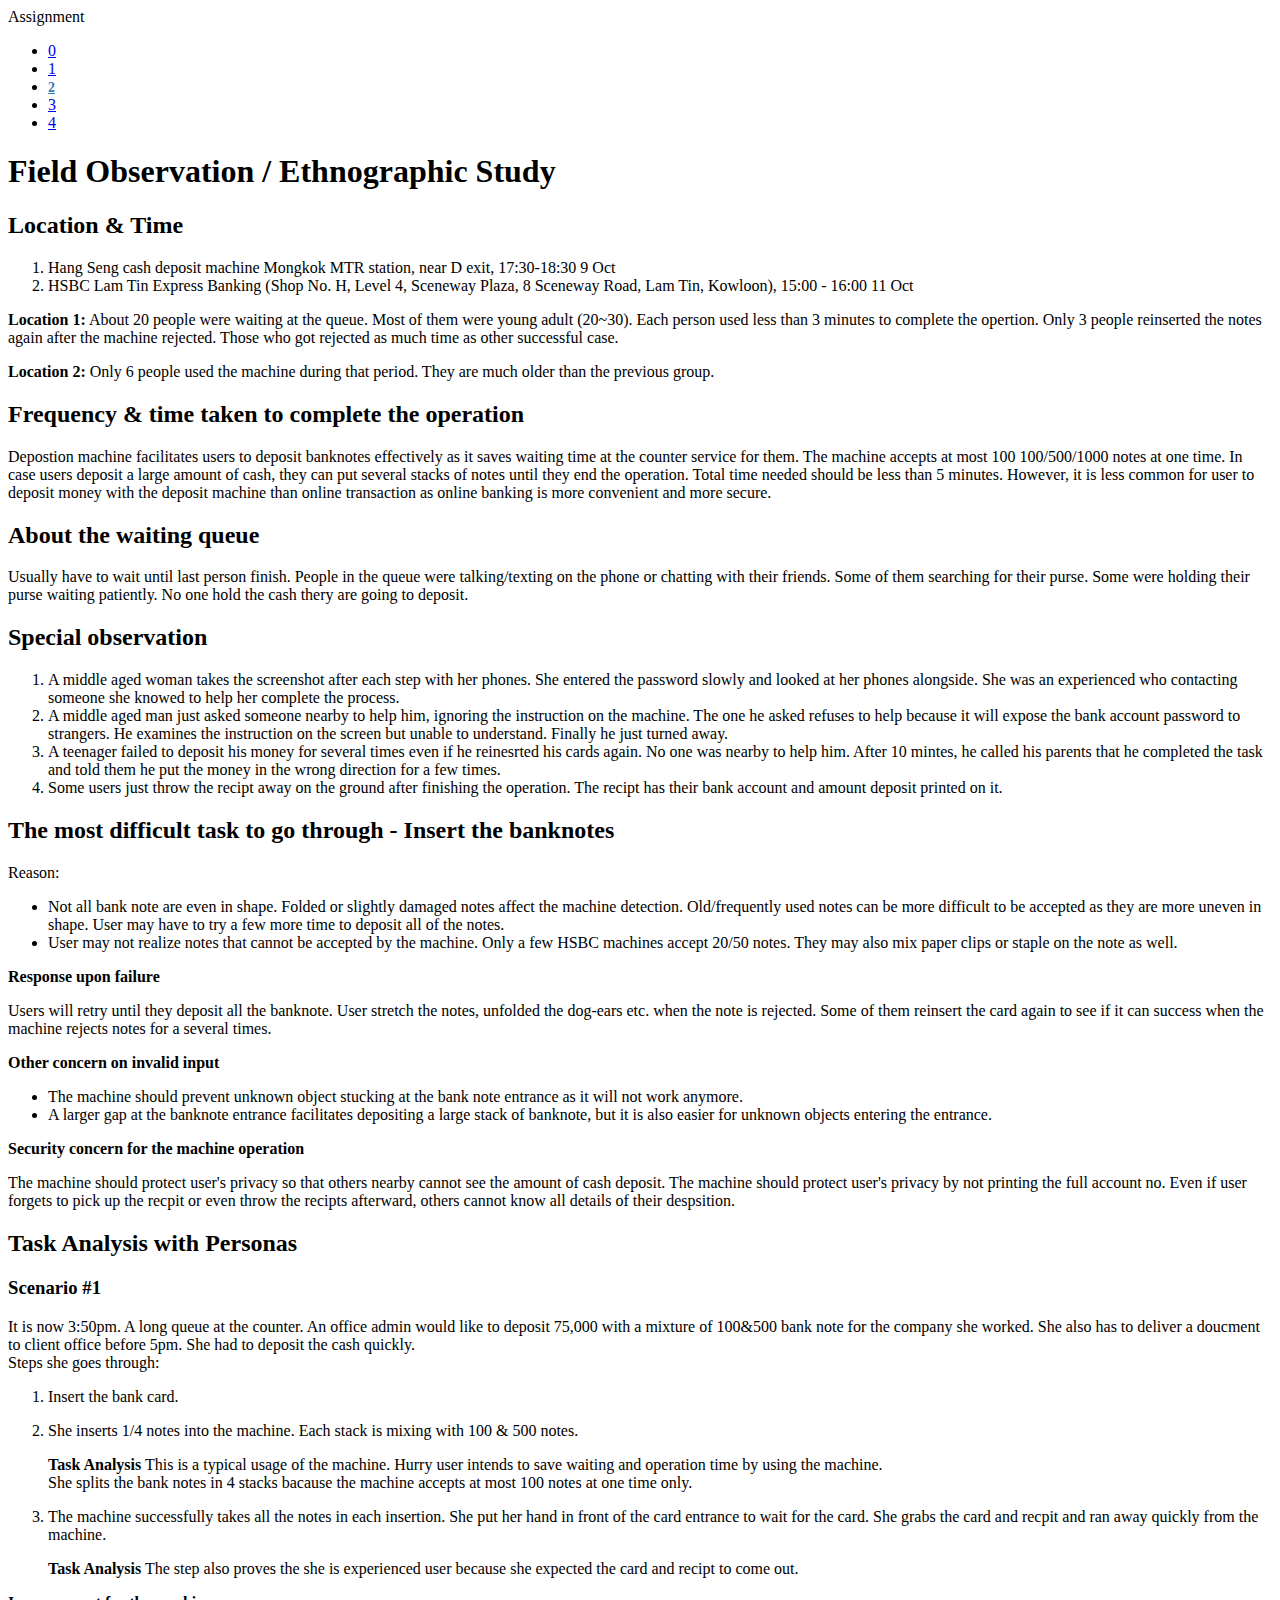
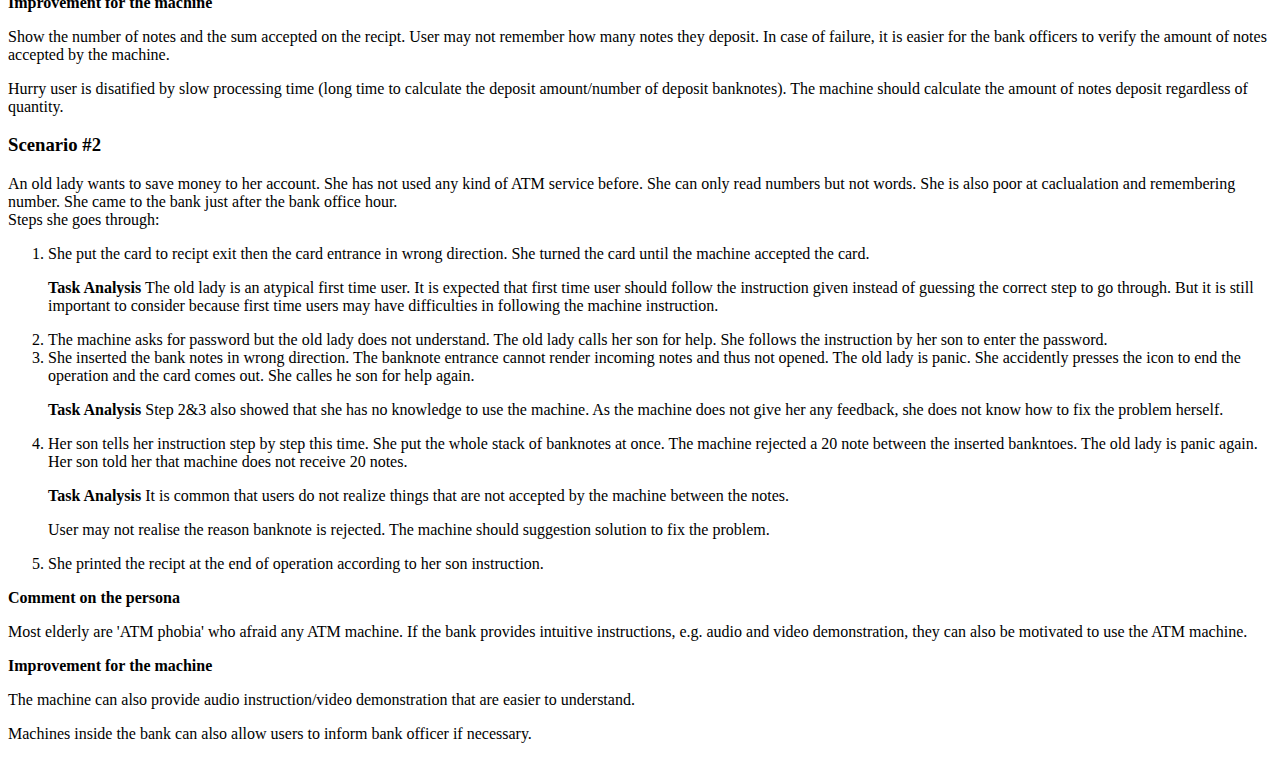
==== hw2/index.html @ 71825250 "hw2" ====
<!DOCTYPE html>
<html lang="en">
	<head>
		<meta charset='utf-8'>
		<meta http-equiv="X-UA-Compatible" content="chrome=1">
		<link href='https://fonts.googleapis.com/css?family=Chivo:900' rel='stylesheet' type='text/css'>
		<link rel="stylesheet" type="text/css" href="../css/stylesheet.css" media="screen">
		<link rel="stylesheet" type="text/css" href="../css/accordion.css">
		<link rel="stylesheet" type="text/css" href="../css/bootstrap.min.css">
		<link rel="stylesheet" type="text/css" href="../css/bootstrap-theme.min.css">
		<link rel="stylesheet" type="text/css" href="../css/bootstrap-responsive.min.css">
		<link rel="stylesheet" type="text/css" href="../css/custom.css">
		<script src="../js/jquery-1.10.2.min.js"></script>
		<script src="../js/bootstrap.min.js"></script>
		<script src="../js/accordion.js"></script>
		<!--[if lt IE 9]>
		<script src="//html5shiv.googlecode.com/svn/trunk/html5.js"></script>
		<![endif]-->
		<script type="text/javascript">
		</script>
		<title>Homework #2</title>
	</head>
	<body>
		<div class="container-fluid">
			<nav class="navbar navbar-default navbar-fixed-top">
				<div class="container">
					<div class="navbar-collapse" id="bs-example-navbar-collapse-6">
						<span class="navbar-brand">Assignment</span>
						<ul class="nav navbar-nav">
							<li><a href="../index.html" class="navbar-link">0</a></li>
							<li><a href="../index.html#hw1" class="navbar-link">1</a></li>
							<li><a href="#" class="navbar-link active">2</a></li>
							<li><a href="#" class="navbar-link">3</a></li>
							<li><a href="#" class="navbar-link">4</a></li>
						</ul>
					</div>
				</div>
			</nav>
			<header>
				<h1>Field Observation / Ethnographic Study</h1>
			</header>
			<main class="row-fluid" role="main">
			<article>
				<section>
				<div>
					<h2>Location & Time</h2>
					<ol>
						<li>Hang Seng cash deposit machine Mongkok MTR station, near D exit, 17:30-18:30 9 Oct</li>
						<li>HSBC Lam Tin Express Banking (Shop No. H, Level 4, Sceneway Plaza, 8 Sceneway Road, Lam Tin, Kowloon), 15:00 - 16:00 11 Oct
						</li>
					</ol>
					<p><strong>Location 1:</strong> About 20 people were waiting at the queue. Most of them were young adult (20~30). Each person used less than 3 minutes to complete the opertion. Only 3 people reinserted the notes again after the machine rejected. Those who got rejected as much time as other successful case.</p>
					<p><strong>Location 2:</strong> Only 6 people used the machine during that period. They are much older than the previous group.</p>
				</div>
				<div>
					<h2>Frequency & time taken to complete the operation</h2>
					<p>Depostion machine facilitates users to deposit banknotes effectively as it saves waiting time at the counter service for them. The machine accepts at most 100 100/500/1000 notes at one time. In case users deposit a large amount of cash, they can put several stacks of notes until they end the operation. Total time needed should be less than 5 minutes. However, it is less common for user to deposit money with the deposit machine than online transaction as online banking is more convenient and more secure.</p>
				</div>
				<div>
					<h2>About the waiting queue</h2>
					<p>Usually have to wait until last person finish. People in the queue were talking/texting on the phone or chatting with their friends. Some of them searching for their purse. Some were holding their purse waiting patiently. No one hold the cash thery are going to deposit.</p>
				</div>
				<div>
					<h2>Special observation</h2>
					<ol>
						<li>A middle aged woman takes the screenshot after each step with her phones. She entered the password slowly and looked at her phones alongside. She was an experienced who contacting someone she knowed to help her complete the process.</li>
						<li>A middle aged man just asked someone nearby to help him, ignoring the instruction on the machine. The one he asked refuses to help because it will expose the bank account password to strangers. He examines the instruction on the screen but unable to understand. Finally he just turned away.</li>
						<li>A teenager failed to deposit his money for several times even if he reinesrted his cards again. No one was nearby to help him. After 10 mintes, he called his parents that he completed the task and told them he put the money in the wrong direction for a few times.</li>
						<li>Some users just throw the recipt away on the ground after finishing the operation. The recipt has their bank account and amount deposit printed on it. </li>
					</ol>
				</div>
				<div>
					<h2>The most difficult task to go through - Insert the banknotes</h2>
						<p>Reason:</p>
						<ul>
							<li>
								Not all bank note are even in shape. Folded or slightly damaged notes affect the machine detection. Old/frequently used notes can be more difficult to be accepted as they are more uneven in shape. User may have to try a few more time to deposit all of the notes.
							</li>
							<li>
								User may not realize notes that cannot be accepted by the machine. Only a few HSBC machines accept 20/50 notes. They may also mix paper clips or staple on the note as well.
							</li>
						</ul>
						<strong>Response upon failure</strong>
						<p>
							Users will retry until they deposit all the banknote. User stretch the notes, unfolded the dog-ears etc. when the note is rejected. Some of them reinsert the card again to see if it can success when the machine rejects notes for a several times.
						</p>	
						</div>
						<div>
							<strong>Other concern on invalid input</strong>
							<ul>
								<li>The machine should prevent unknown object stucking at the bank note entrance as it will not work anymore.</li>
								<li>A larger gap at the banknote entrance facilitates depositing a large stack of banknote, but it is also easier for unknown objects entering the entrance.</li>
							</ul>
						</div>
						<div>
							<strong>Security concern for the machine operation</strong>
							<p>The machine should protect user's privacy so that others nearby cannot see the amount of cash deposit. The machine should protect user's privacy by not printing the full account no. Even if user forgets to pick up the recpit or even throw the recipts afterward, others cannot know all details of their despsition.</p>
						</div>
					</section>
						<h2>Task Analysis with Personas</h2>
						<section>
							<h3>Scenario #1</h3>
							<p>
							It is now 3:50pm. A long queue at the counter. An office admin would like to deposit 75,000 with a mixture of 100&500 bank note for the company she worked. She also has to deliver a doucment to client office before 5pm. She had to deposit the cash quickly. <br> Steps she goes through:</p>
							<ol>
								<li>Insert the bank card. </li>
								<li><p>She inserts 1/4 notes into the machine. Each stack is mixing with 100 & 500 notes.</p>
								<p><strong>Task Analysis</strong> This is a typical usage of the machine. Hurry user intends to save waiting and operation time by using the machine. <br>She splits the bank notes in 4 stacks bacause the machine accepts at most 100 notes at one time only.</p></li>
								<li><p>The machine successfully takes all the notes in each insertion. She put her hand in front of the card entrance to wait for the card. She grabs the card and recpit and ran away quickly from the machine.</p>
								<p><strong>Task Analysis</strong> The step also proves the she is experienced user because she expected the card and recipt to come out.</p></li>
							</ol>
							<div>
								<strong>Improvement for the machine</strong>
								<p>Show the number of notes and the sum accepted on the recipt. User may not remember how many notes they deposit. In case of failure, it is easier for the bank officers to verify the amount of notes accepted by the machine.
									<p>Hurry user is disatified by slow processing time (long time to calculate the deposit amount/number of deposit banknotes). The machine should calculate the amount of notes deposit regardless of quantity.</p>
								</div>
							</section>
							<section>
								<h3>Scenario #2</h3>
								<p>An old lady wants to save money to her account. She has not used any kind of ATM service before. She can only read numbers but not words. She is also poor at caclualation and remembering number. She came to the bank just after the bank office hour.<br> Steps she goes through:</p>
								<ol>
									<li>She put the card to recipt exit then the card entrance in wrong direction. She turned the card until the machine accepted the card.
										<p><strong>Task Analysis</strong> The old lady is an atypical first time user. It is expected that first time user should follow the instruction given instead of guessing the correct step to go through. But it is still important to consider because first time users may have difficulties in following the machine instruction. </p></li>
										<li>The machine asks for password but the old lady does not understand. The old lady calls her son for help. She follows the instruction by her son to enter the password.</li>
										<li>She inserted the bank notes in wrong direction. The banknote entrance cannot render incoming notes and thus not opened. The old lady is panic. She accidently presses the icon to end the operation and the card comes out. She calles he son for help again.
											<p><strong>Task Analysis</strong> Step 2&3 also showed that she has no knowledge to use the machine. As the machine does not give her any feedback, she does not know how to fix the problem herself.</p></li>
											<li>Her son tells her instruction step by step this time. She put the whole stack of banknotes at once. The machine rejected a 20 note between the inserted bankntoes. The old lady is panic again. Her son told her that machine does not receive 20 notes.
												<p><strong>Task Analysis</strong> It is common that users do not realize things that are not accepted by the machine between the notes.</p><p>User may not realise the reason banknote is rejected. The machine should suggestion solution to fix the problem.</p></li>
												<li>She printed the recipt at the end of operation according to her son instruction. </li>
											</ol>
											<div>
												<strong>Comment on the persona</strong>
												<p>Most elderly are 'ATM phobia' who afraid any ATM machine. If the bank provides intuitive instructions, e.g. audio and video demonstration, they can also be motivated to use the ATM machine.</p>
												<strong>Improvement for the machine</strong>
												<p>The machine can also provide audio instruction/video demonstration that are easier to understand.</p>
												<p>Machines inside the bank can also allow users to inform bank officer if necessary. </p>
											</div>
										</section>
									</article>
									</main>
								</body>
							</html>
---- css/custom.css ----
.navbar .active{
	font-weight: bold;
	font-size: 14px;
	color: #337ab7!important;
}
#good-ex1 img{
	width: 35%;
	height: 35%;
}
#good-ex2 img{
	width: 100%;
}
.jumbotron{
	position: relative;
	margin-top: 20px;
	background-color: transparent;
}

#place {
	opacity: 0.6;
	position: absolute;
	top: 50px;
	right: 0;
	z-index: -1;
}
.grid{
	display: block;
	width: 250px;
	margin-bottom:5%;
	margin-left:10%;
	height: 250px;
	float: left;
	position: relative;

}
.grid,
.grid:hover{
	color: #333333;
}
.completed {
	background-color: LightCoral;
}
.notyet {
	background-color: MistyRose;
}
.detail{
	clear:left;
	margin-top:300px;
}
.desc{
	position: absolute;
    width: 80%;
    bottom: 0;
    padding: 0 10%;
    max-height:0;
    overflow: hidden;
    transition-property: all;
	transition-duration: 1s;
	transition-timing-function: cubic-bezier(0, 1, 0.5, 1);
}
.grid:hover .desc{
	max-height:200px;
}
.sketch{
	opacity: 0;
	height: 0;
	width:100%;
	padding:0!important;
	background-color: #333333!important;
}
#hw1 ol{ 
	position: relative;
	left: 2%;
}
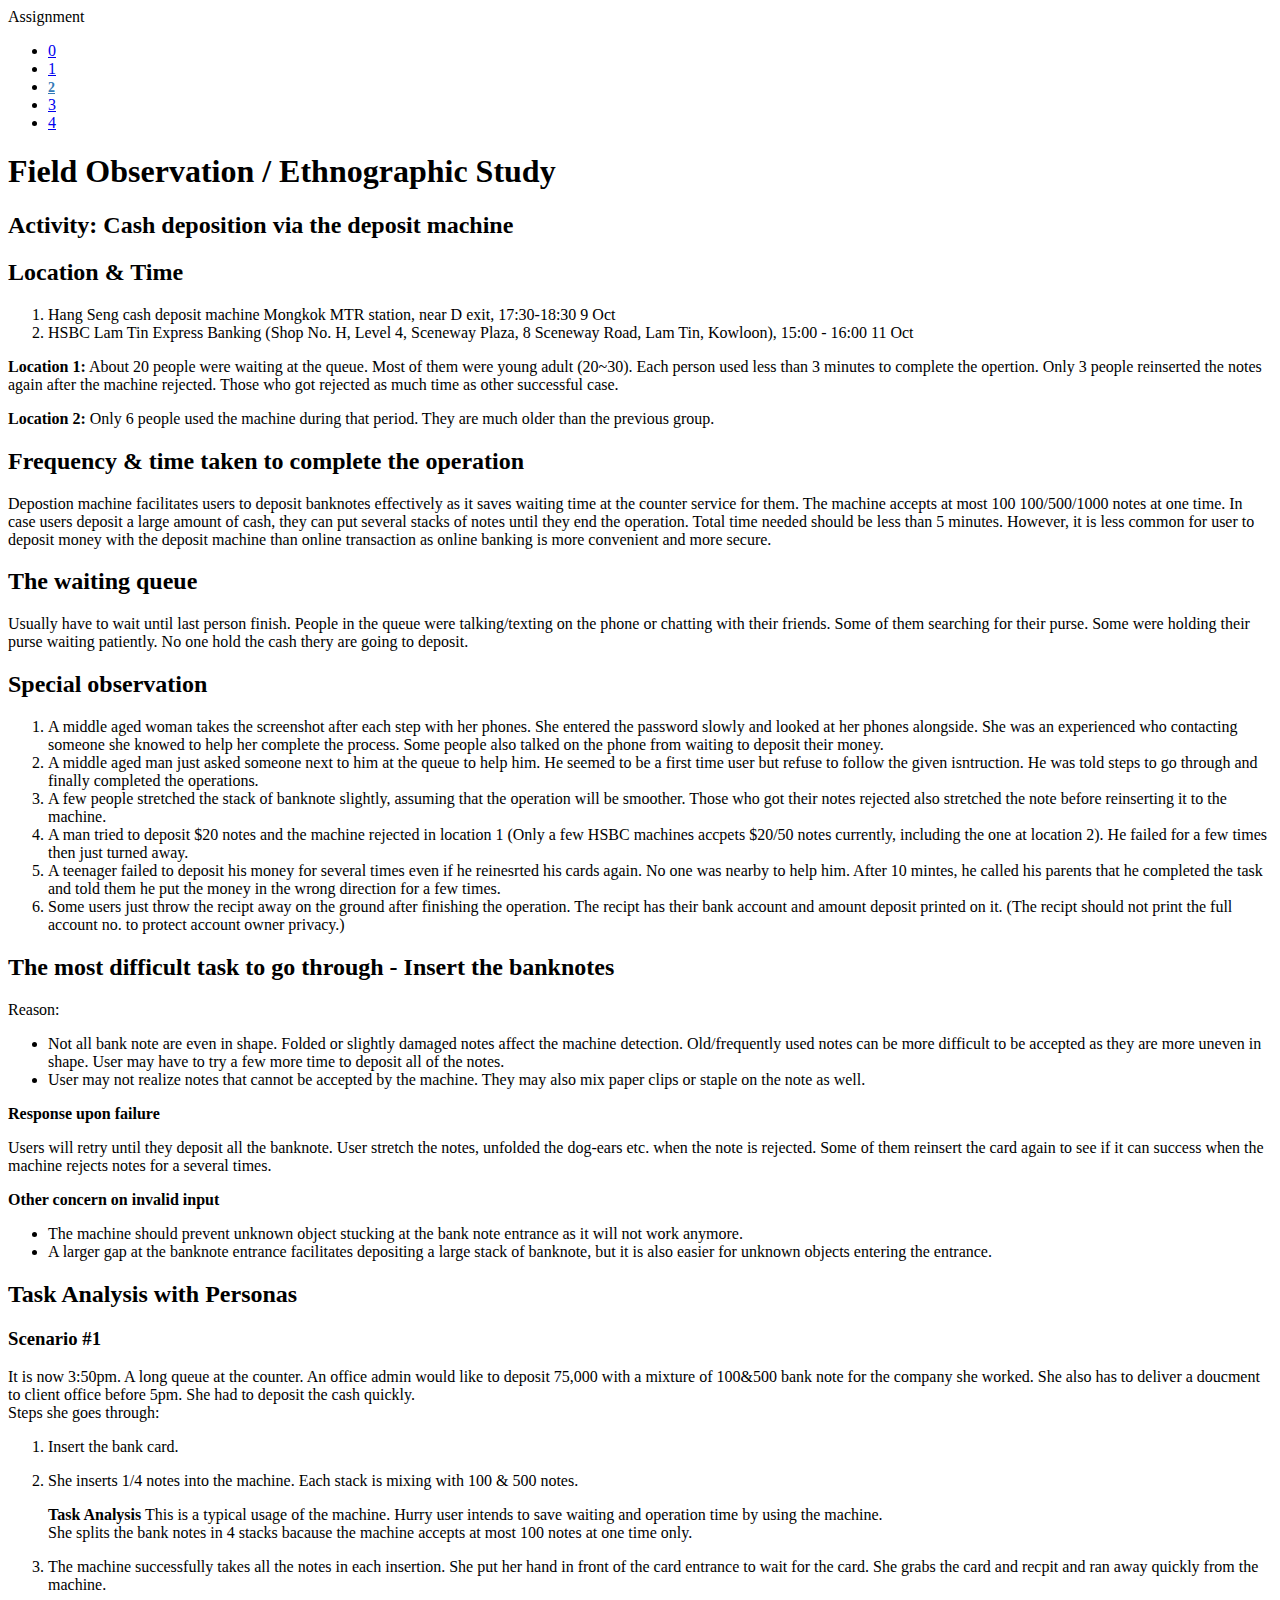
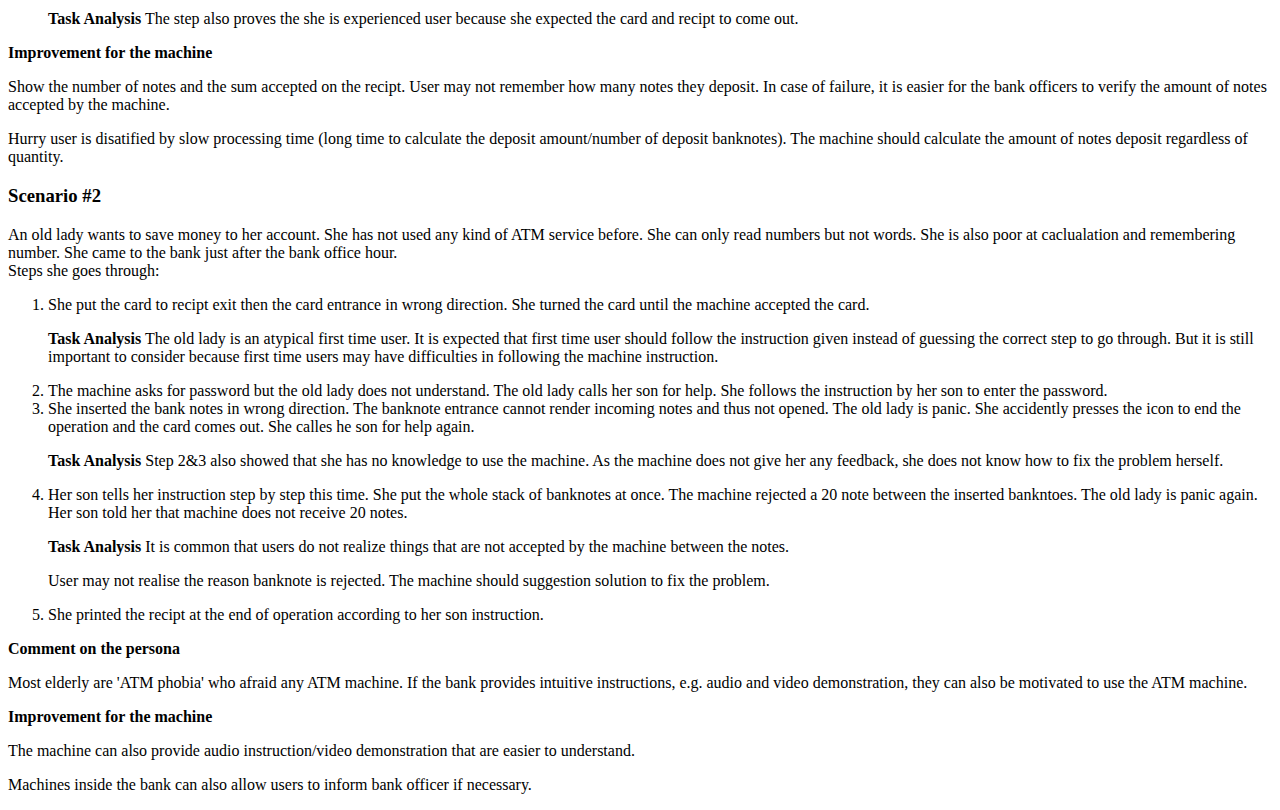
==== commit f65ce788: "css" ====
--- a/hw2/index.html
+++ b/hw2/index.html
@@ -38,6 +38,7 @@
 			</nav>
 			<header>
 				<h1>Field Observation / Ethnographic Study</h1>
+				<h2>Activity: Cash deposition via the deposit machine</h2>
 			</header>
 			<main class="row-fluid" role="main">
 			<article>
@@ -57,16 +58,18 @@
 					<p>Depostion machine facilitates users to deposit banknotes effectively as it saves waiting time at the counter service for them. The machine accepts at most 100 100/500/1000 notes at one time. In case users deposit a large amount of cash, they can put several stacks of notes until they end the operation. Total time needed should be less than 5 minutes. However, it is less common for user to deposit money with the deposit machine than online transaction as online banking is more convenient and more secure.</p>
 				</div>
 				<div>
-					<h2>About the waiting queue</h2>
+					<h2>The waiting queue</h2>
 					<p>Usually have to wait until last person finish. People in the queue were talking/texting on the phone or chatting with their friends. Some of them searching for their purse. Some were holding their purse waiting patiently. No one hold the cash thery are going to deposit.</p>
 				</div>
 				<div>
 					<h2>Special observation</h2>
 					<ol>
-						<li>A middle aged woman takes the screenshot after each step with her phones. She entered the password slowly and looked at her phones alongside. She was an experienced who contacting someone she knowed to help her complete the process.</li>
-						<li>A middle aged man just asked someone nearby to help him, ignoring the instruction on the machine. The one he asked refuses to help because it will expose the bank account password to strangers. He examines the instruction on the screen but unable to understand. Finally he just turned away.</li>
+						<li>A middle aged woman takes the screenshot after each step with her phones. She entered the password slowly and looked at her phones alongside. She was an experienced who contacting someone she knowed to help her complete the process. Some people also talked on the phone from waiting to deposit their money.</li>
+						<li>A middle aged man just asked someone next to him at the queue to help him. He seemed to be a first time user but refuse to follow the given isntruction. He was told steps to go through and finally completed the operations.</li>
+						<li>A few people stretched the stack of banknote slightly, assuming that the operation will be smoother. Those who got their notes rejected also stretched the note before reinserting it to the machine.</li>
+						<li>A man tried to deposit $20 notes and the machine rejected in location 1 (Only a few HSBC machines accpets $20/50 notes currently, including the one at location 2). He failed for a few times then just turned away.</li>
 						<li>A teenager failed to deposit his money for several times even if he reinesrted his cards again. No one was nearby to help him. After 10 mintes, he called his parents that he completed the task and told them he put the money in the wrong direction for a few times.</li>
-						<li>Some users just throw the recipt away on the ground after finishing the operation. The recipt has their bank account and amount deposit printed on it. </li>
+						<li>Some users just throw the recipt away on the ground after finishing the operation. The recipt has their bank account and amount deposit printed on it. (The recipt should not print the full account no. to protect account owner privacy.)</li>
 					</ol>
 				</div>
 				<div>
@@ -77,7 +80,7 @@
 								Not all bank note are even in shape. Folded or slightly damaged notes affect the machine detection. Old/frequently used notes can be more difficult to be accepted as they are more uneven in shape. User may have to try a few more time to deposit all of the notes.
 							</li>
 							<li>
-								User may not realize notes that cannot be accepted by the machine. Only a few HSBC machines accept 20/50 notes. They may also mix paper clips or staple on the note as well.
+								User may not realize notes that cannot be accepted by the machine. They may also mix paper clips or staple on the note as well.
 							</li>
 						</ul>
 						<strong>Response upon failure</strong>
@@ -92,14 +95,10 @@
 								<li>A larger gap at the banknote entrance facilitates depositing a large stack of banknote, but it is also easier for unknown objects entering the entrance.</li>
 							</ul>
 						</div>
-						<div>
-							<strong>Security concern for the machine operation</strong>
-							<p>The machine should protect user's privacy so that others nearby cannot see the amount of cash deposit. The machine should protect user's privacy by not printing the full account no. Even if user forgets to pick up the recpit or even throw the recipts afterward, others cannot know all details of their despsition.</p>
-						</div>
 					</section>
+					<section>
 						<h2>Task Analysis with Personas</h2>
-						<section>
-							<h3>Scenario #1</h3>
+						<h3>Scenario #1</h3>
 							<p>
 							It is now 3:50pm. A long queue at the counter. An office admin would like to deposit 75,000 with a mixture of 100&500 bank note for the company she worked. She also has to deliver a doucment to client office before 5pm. She had to deposit the cash quickly. <br> Steps she goes through:</p>
 							<ol>
@@ -115,28 +114,28 @@
 									<p>Hurry user is disatified by slow processing time (long time to calculate the deposit amount/number of deposit banknotes). The machine should calculate the amount of notes deposit regardless of quantity.</p>
 								</div>
 							</section>
-							<section>
-								<h3>Scenario #2</h3>
-								<p>An old lady wants to save money to her account. She has not used any kind of ATM service before. She can only read numbers but not words. She is also poor at caclualation and remembering number. She came to the bank just after the bank office hour.<br> Steps she goes through:</p>
-								<ol>
-									<li>She put the card to recipt exit then the card entrance in wrong direction. She turned the card until the machine accepted the card.
-										<p><strong>Task Analysis</strong> The old lady is an atypical first time user. It is expected that first time user should follow the instruction given instead of guessing the correct step to go through. But it is still important to consider because first time users may have difficulties in following the machine instruction. </p></li>
-										<li>The machine asks for password but the old lady does not understand. The old lady calls her son for help. She follows the instruction by her son to enter the password.</li>
-										<li>She inserted the bank notes in wrong direction. The banknote entrance cannot render incoming notes and thus not opened. The old lady is panic. She accidently presses the icon to end the operation and the card comes out. She calles he son for help again.
-											<p><strong>Task Analysis</strong> Step 2&3 also showed that she has no knowledge to use the machine. As the machine does not give her any feedback, she does not know how to fix the problem herself.</p></li>
-											<li>Her son tells her instruction step by step this time. She put the whole stack of banknotes at once. The machine rejected a 20 note between the inserted bankntoes. The old lady is panic again. Her son told her that machine does not receive 20 notes.
-												<p><strong>Task Analysis</strong> It is common that users do not realize things that are not accepted by the machine between the notes.</p><p>User may not realise the reason banknote is rejected. The machine should suggestion solution to fix the problem.</p></li>
-												<li>She printed the recipt at the end of operation according to her son instruction. </li>
-											</ol>
-											<div>
-												<strong>Comment on the persona</strong>
-												<p>Most elderly are 'ATM phobia' who afraid any ATM machine. If the bank provides intuitive instructions, e.g. audio and video demonstration, they can also be motivated to use the ATM machine.</p>
-												<strong>Improvement for the machine</strong>
-												<p>The machine can also provide audio instruction/video demonstration that are easier to understand.</p>
-												<p>Machines inside the bank can also allow users to inform bank officer if necessary. </p>
-											</div>
-										</section>
-									</article>
-									</main>
-								</body>
-							</html>+				<section>
+					<h3>Scenario #2</h3>
+					<p>An old lady wants to save money to her account. She has not used any kind of ATM service before. She can only read numbers but not words. She is also poor at caclualation and remembering number. She came to the bank just after the bank office hour.<br> Steps she goes through:</p>
+					<ol>
+						<li>She put the card to recipt exit then the card entrance in wrong direction. She turned the card until the machine accepted the card.
+							<p><strong>Task Analysis</strong> The old lady is an atypical first time user. It is expected that first time user should follow the instruction given instead of guessing the correct step to go through. But it is still important to consider because first time users may have difficulties in following the machine instruction. </p></li>
+							<li>The machine asks for password but the old lady does not understand. The old lady calls her son for help. She follows the instruction by her son to enter the password.</li>
+							<li>She inserted the bank notes in wrong direction. The banknote entrance cannot render incoming notes and thus not opened. The old lady is panic. She accidently presses the icon to end the operation and the card comes out. She calles he son for help again.
+								<p><strong>Task Analysis</strong> Step 2&3 also showed that she has no knowledge to use the machine. As the machine does not give her any feedback, she does not know how to fix the problem herself.</p></li>
+								<li>Her son tells her instruction step by step this time. She put the whole stack of banknotes at once. The machine rejected a 20 note between the inserted bankntoes. The old lady is panic again. Her son told her that machine does not receive 20 notes.
+									<p><strong>Task Analysis</strong> It is common that users do not realize things that are not accepted by the machine between the notes.</p><p>User may not realise the reason banknote is rejected. The machine should suggestion solution to fix the problem.</p></li>
+									<li>She printed the recipt at the end of operation according to her son instruction. </li>
+								</ol>
+								<div>
+									<strong>Comment on the persona</strong>
+									<p>Most elderly are 'ATM phobia' who afraid any ATM machine. If the bank provides intuitive instructions, e.g. audio and video demonstration, they can also be motivated to use the ATM machine.</p>
+									<strong>Improvement for the machine</strong>
+									<p>The machine can also provide audio instruction/video demonstration that are easier to understand.</p>
+									<p>Machines inside the bank can also allow users to inform bank officer if necessary. </p>
+								</div>
+				</section>
+			</article>
+		</main>
+	</body>
+</html>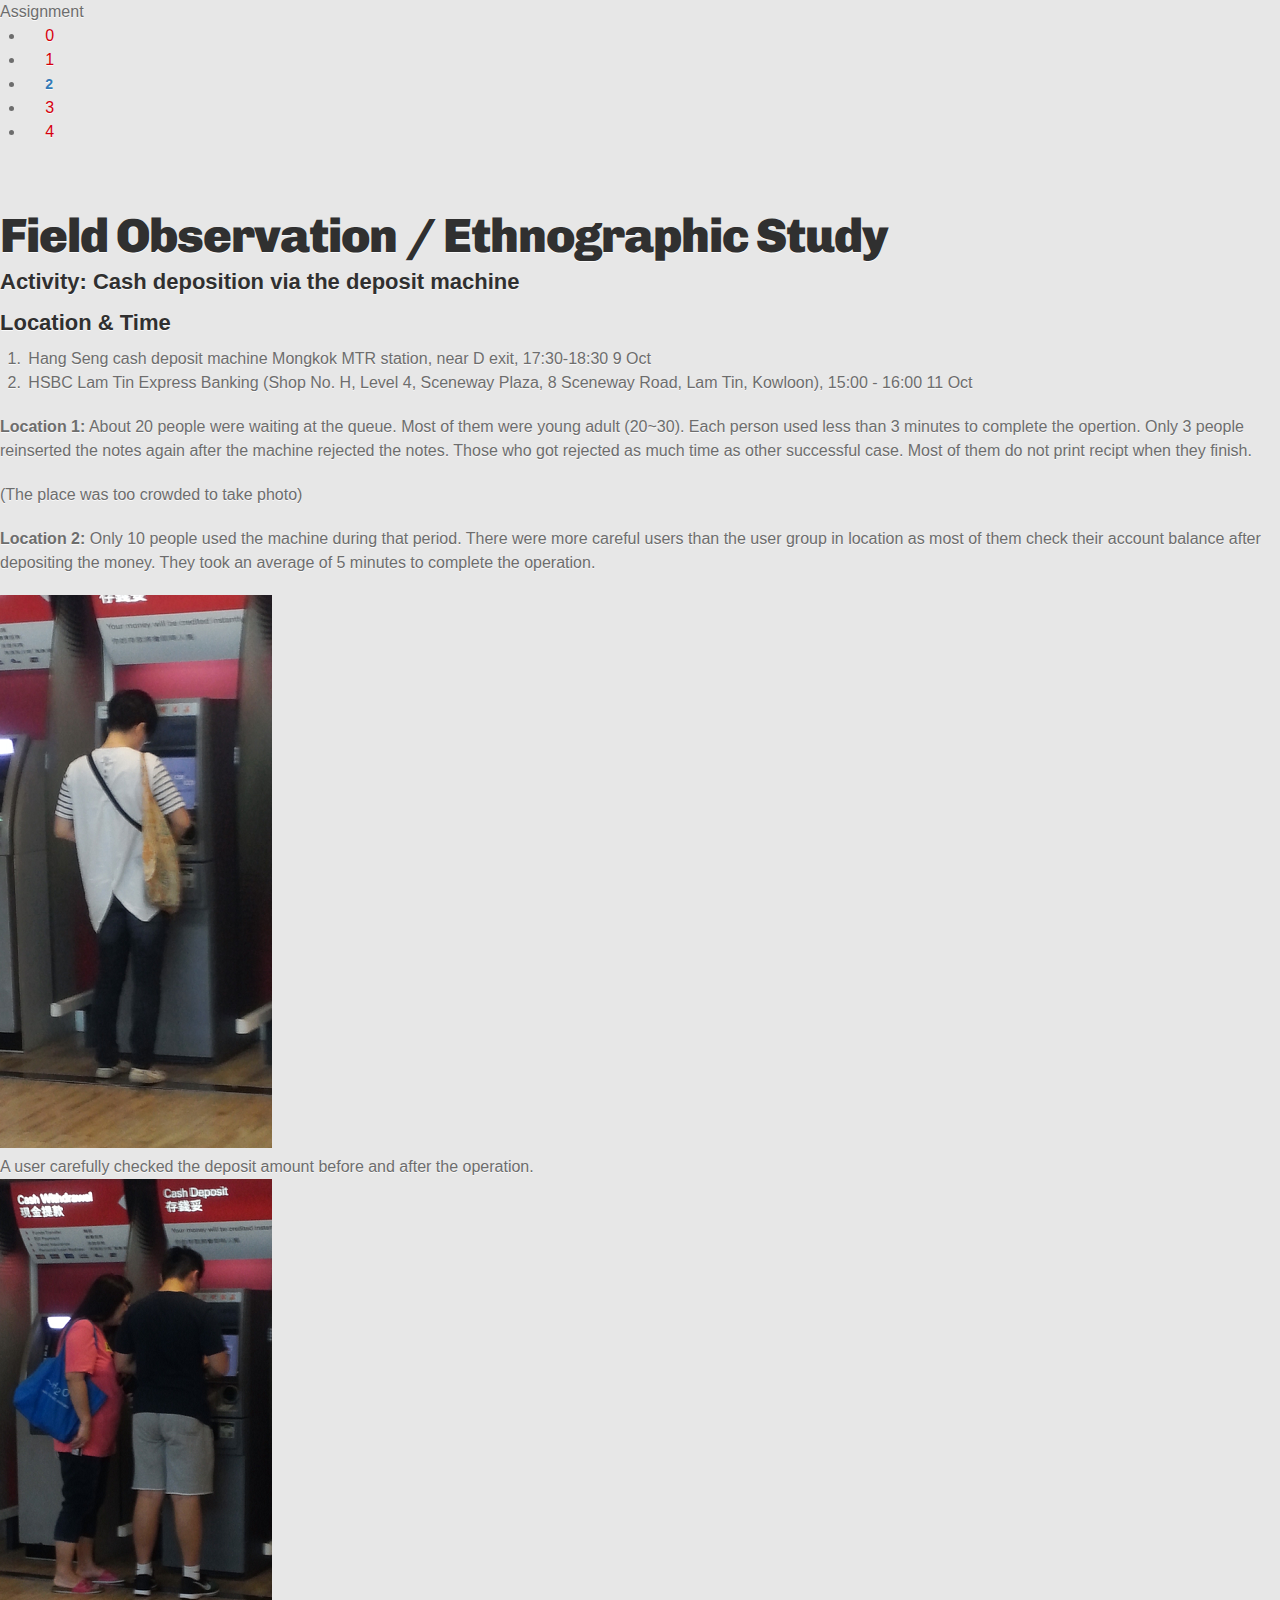
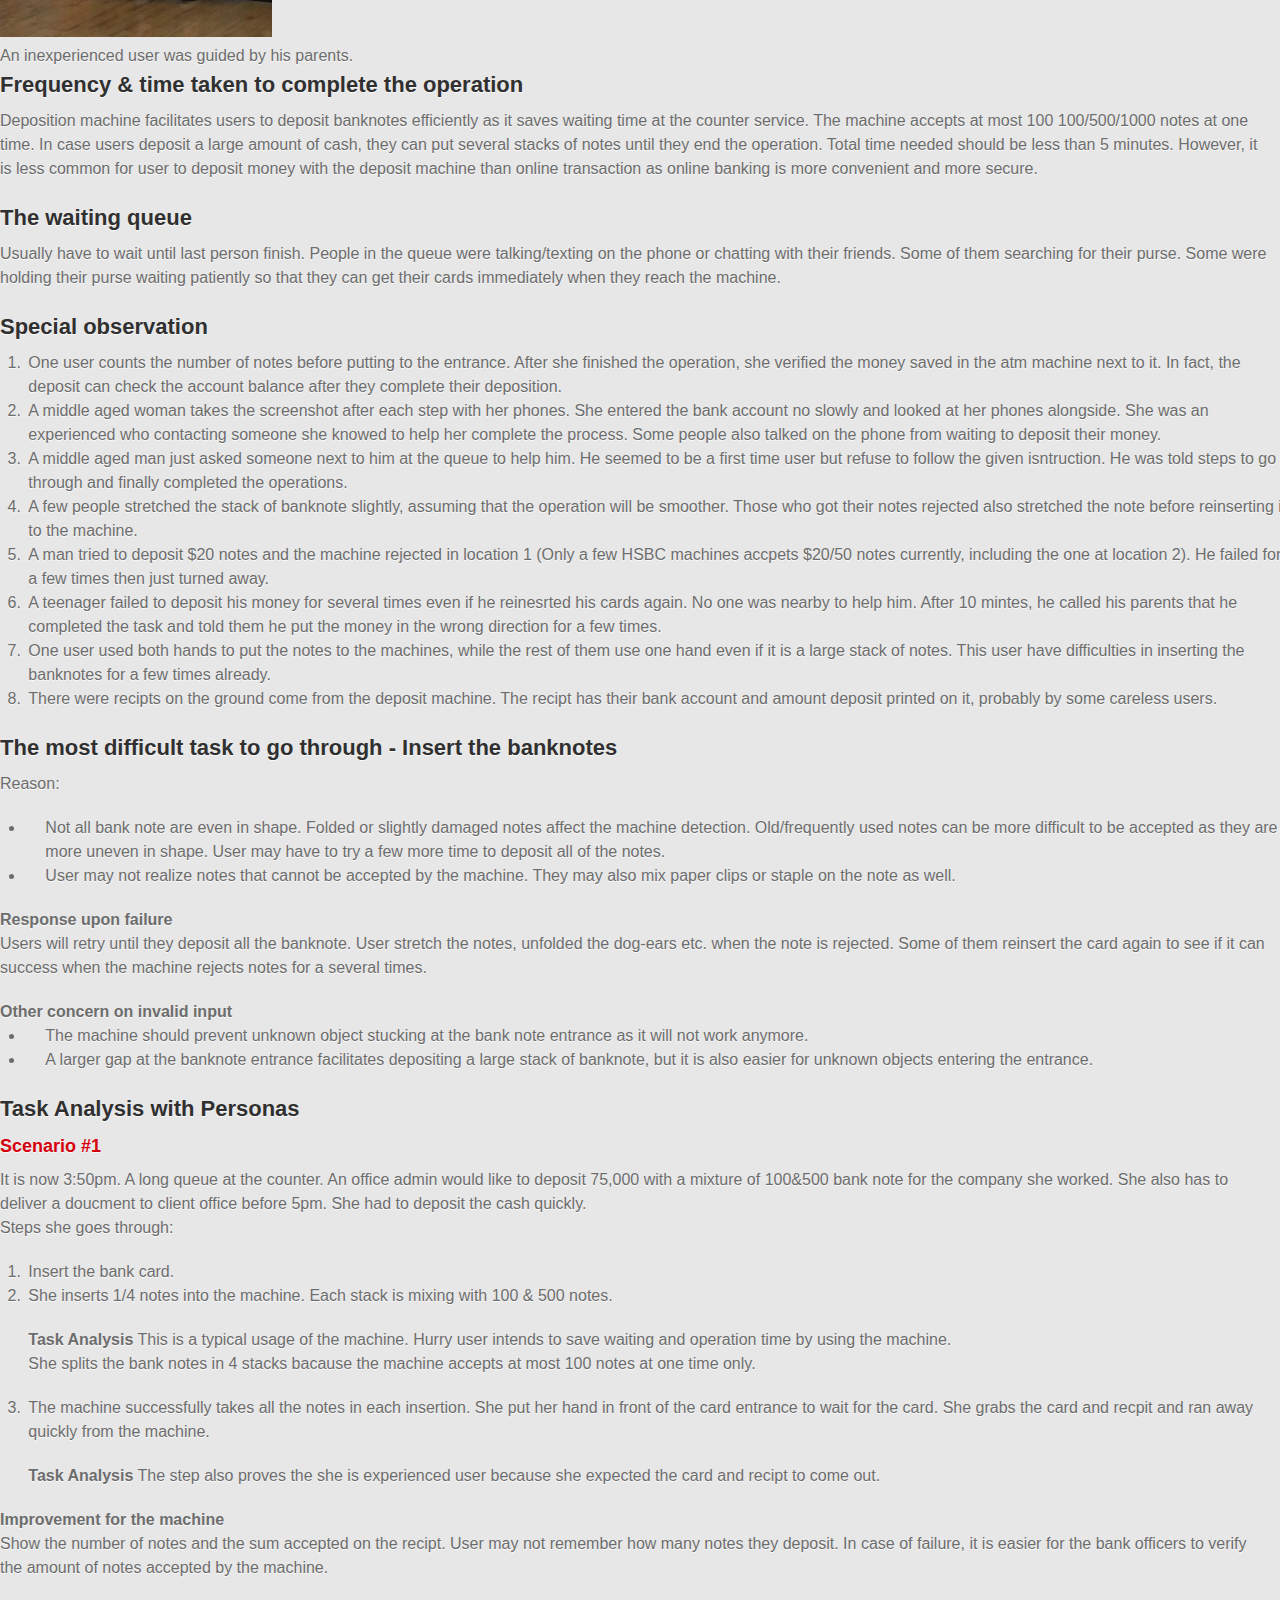
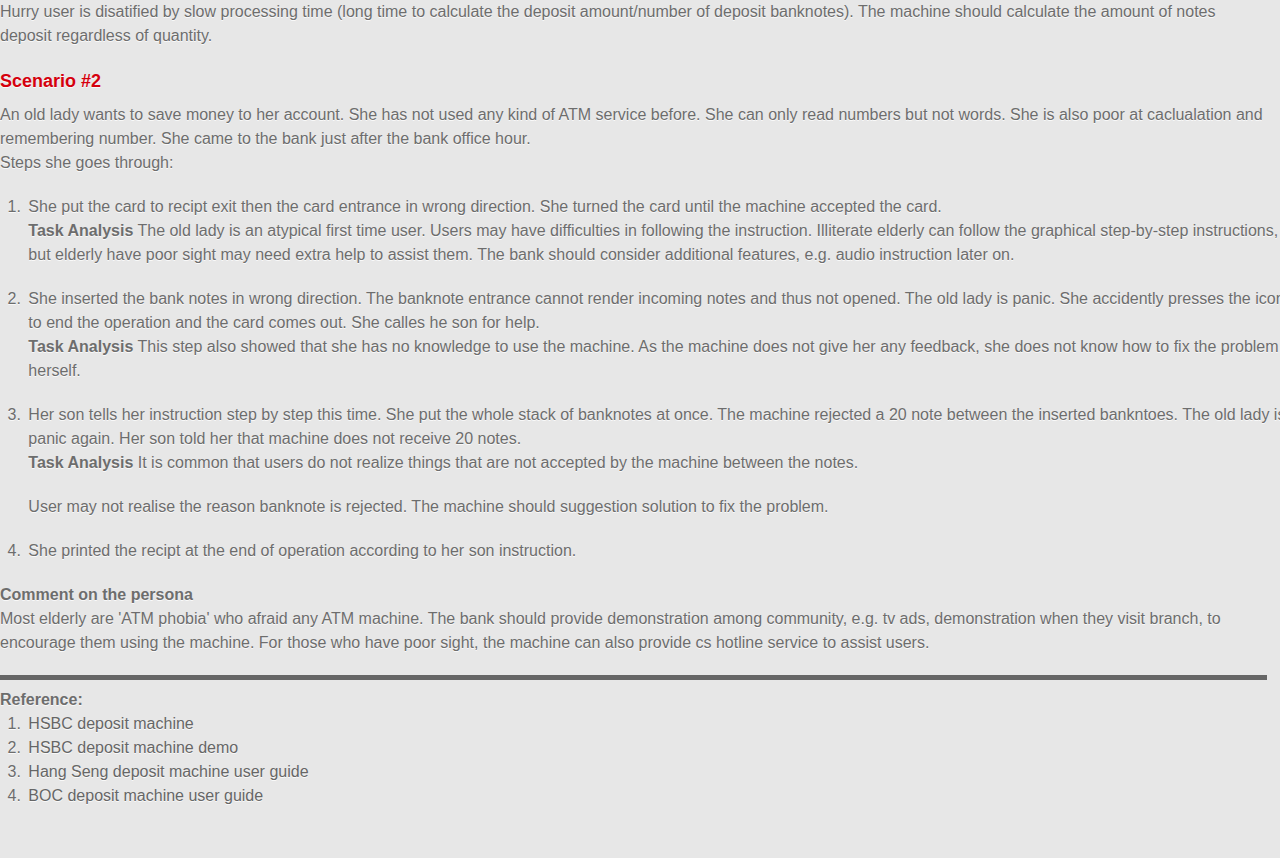
==== commit 593d3b13: "1027" ====
--- a/hw2/index.html
+++ b/hw2/index.html
@@ -50,26 +50,44 @@
 						<li>HSBC Lam Tin Express Banking (Shop No. H, Level 4, Sceneway Plaza, 8 Sceneway Road, Lam Tin, Kowloon), 15:00 - 16:00 11 Oct
 						</li>
 					</ol>
-					<p><strong>Location 1:</strong> About 20 people were waiting at the queue. Most of them were young adult (20~30). Each person used less than 3 minutes to complete the opertion. Only 3 people reinserted the notes again after the machine rejected. Those who got rejected as much time as other successful case.</p>
-					<p><strong>Location 2:</strong> Only 6 people used the machine during that period. They are much older than the previous group.</p>
+					<p><strong>Location 1:</strong> About 20 people were waiting at the queue. Most of them were young adult (20~30). Each person used less than 3 minutes to complete the opertion. Only 3 people reinserted the notes again after the machine rejected the notes. Those who got rejected as much time as other successful case. Most of them do not print recipt when they finish.</p>
+					<p>(The place was too crowded to take photo)</p>
+					<p><strong>Location 2:</strong> Only 10 people used the machine during that period. There were more careful users than the user group in location as most of them check their account balance after depositing the money. They took an average of 5 minutes to complete the operation. </p>
+					<div class="span12">
+						<div class="span6">
+							<figure>
+		                        <img src="../images/hw21.png" class="img-responsive" />
+		                    </figure>
+		                    <figcaption style="clear:left">A user carefully checked the deposit amount before and after the operation.</figcaption>
+						</div>
+						<div class="span6">
+							<figure>
+								<img src="../images/hw22.png" class="img-responsive" />
+							</figure>
+							<figcaption>An inexperienced user was guided by his parents.</figcaption>
+						</div>
+					</div>
 				</div>
+
 				<div>
 					<h2>Frequency & time taken to complete the operation</h2>
-					<p>Depostion machine facilitates users to deposit banknotes effectively as it saves waiting time at the counter service for them. The machine accepts at most 100 100/500/1000 notes at one time. In case users deposit a large amount of cash, they can put several stacks of notes until they end the operation. Total time needed should be less than 5 minutes. However, it is less common for user to deposit money with the deposit machine than online transaction as online banking is more convenient and more secure.</p>
+					<p>Deposition machine facilitates users to deposit banknotes efficiently as it saves waiting time at the counter service. The machine accepts at most 100 100/500/1000 notes at one time. In case users deposit a large amount of cash, they can put several stacks of notes until they end the operation. Total time needed should be less than 5 minutes. However, it is less common for user to deposit money with the deposit machine than online transaction as online banking is more convenient and more secure.</p>
 				</div>
 				<div>
 					<h2>The waiting queue</h2>
-					<p>Usually have to wait until last person finish. People in the queue were talking/texting on the phone or chatting with their friends. Some of them searching for their purse. Some were holding their purse waiting patiently. No one hold the cash thery are going to deposit.</p>
+					<p>Usually have to wait until last person finish. People in the queue were talking/texting on the phone or chatting with their friends. Some of them searching for their purse. Some were holding their purse waiting patiently so that they can get their cards immediately when they reach the machine.</p>
 				</div>
 				<div>
 					<h2>Special observation</h2>
 					<ol>
-						<li>A middle aged woman takes the screenshot after each step with her phones. She entered the password slowly and looked at her phones alongside. She was an experienced who contacting someone she knowed to help her complete the process. Some people also talked on the phone from waiting to deposit their money.</li>
+						<li>One user counts the number of notes before putting to the entrance. After she finished the operation, she verified the money saved in the atm machine next to it. In fact, the deposit can check the account balance after they complete their deposition.</li>
+						<li>A middle aged woman takes the screenshot after each step with her phones. She entered the bank account no slowly and looked at her phones alongside. She was an experienced who contacting someone she knowed to help her complete the process. Some people also talked on the phone from waiting to deposit their money.</li>
 						<li>A middle aged man just asked someone next to him at the queue to help him. He seemed to be a first time user but refuse to follow the given isntruction. He was told steps to go through and finally completed the operations.</li>
 						<li>A few people stretched the stack of banknote slightly, assuming that the operation will be smoother. Those who got their notes rejected also stretched the note before reinserting it to the machine.</li>
 						<li>A man tried to deposit $20 notes and the machine rejected in location 1 (Only a few HSBC machines accpets $20/50 notes currently, including the one at location 2). He failed for a few times then just turned away.</li>
 						<li>A teenager failed to deposit his money for several times even if he reinesrted his cards again. No one was nearby to help him. After 10 mintes, he called his parents that he completed the task and told them he put the money in the wrong direction for a few times.</li>
-						<li>Some users just throw the recipt away on the ground after finishing the operation. The recipt has their bank account and amount deposit printed on it. (The recipt should not print the full account no. to protect account owner privacy.)</li>
+						<li>One user used both hands to put the notes to the machines, while the rest of them use one hand even if it is a large stack of notes. This user have difficulties in inserting the banknotes for a few times already. </li>
+						<li>There were recipts on the ground come from the deposit machine. The recipt has their bank account and amount deposit printed on it, probably by some careless users.</li>
 					</ol>
 				</div>
 				<div>
@@ -119,22 +137,28 @@
 					<p>An old lady wants to save money to her account. She has not used any kind of ATM service before. She can only read numbers but not words. She is also poor at caclualation and remembering number. She came to the bank just after the bank office hour.<br> Steps she goes through:</p>
 					<ol>
 						<li>She put the card to recipt exit then the card entrance in wrong direction. She turned the card until the machine accepted the card.
-							<p><strong>Task Analysis</strong> The old lady is an atypical first time user. It is expected that first time user should follow the instruction given instead of guessing the correct step to go through. But it is still important to consider because first time users may have difficulties in following the machine instruction. </p></li>
-							<li>The machine asks for password but the old lady does not understand. The old lady calls her son for help. She follows the instruction by her son to enter the password.</li>
-							<li>She inserted the bank notes in wrong direction. The banknote entrance cannot render incoming notes and thus not opened. The old lady is panic. She accidently presses the icon to end the operation and the card comes out. She calles he son for help again.
-								<p><strong>Task Analysis</strong> Step 2&3 also showed that she has no knowledge to use the machine. As the machine does not give her any feedback, she does not know how to fix the problem herself.</p></li>
-								<li>Her son tells her instruction step by step this time. She put the whole stack of banknotes at once. The machine rejected a 20 note between the inserted bankntoes. The old lady is panic again. Her son told her that machine does not receive 20 notes.
-									<p><strong>Task Analysis</strong> It is common that users do not realize things that are not accepted by the machine between the notes.</p><p>User may not realise the reason banknote is rejected. The machine should suggestion solution to fix the problem.</p></li>
-									<li>She printed the recipt at the end of operation according to her son instruction. </li>
-								</ol>
-								<div>
-									<strong>Comment on the persona</strong>
-									<p>Most elderly are 'ATM phobia' who afraid any ATM machine. If the bank provides intuitive instructions, e.g. audio and video demonstration, they can also be motivated to use the ATM machine.</p>
-									<strong>Improvement for the machine</strong>
-									<p>The machine can also provide audio instruction/video demonstration that are easier to understand.</p>
-									<p>Machines inside the bank can also allow users to inform bank officer if necessary. </p>
-								</div>
+						<p><strong>Task Analysis</strong> The old lady is an atypical first time user. Users may have difficulties in following the instruction. Illiterate elderly can follow the graphical step-by-step instructions, but elderly have poor sight may need extra help to assist them. The bank should consider additional features, e.g. audio instruction later on. </p></li>
+						<li>She inserted the bank notes in wrong direction. The banknote entrance cannot render incoming notes and thus not opened. The old lady is panic. She accidently presses the icon to end the operation and the card comes out. She calles he son for help.
+						<p><strong>Task Analysis</strong> This step also showed that she has no knowledge to use the machine. As the machine does not give her any feedback, she does not know how to fix the problem herself.</p></li>
+						<li>Her son tells her instruction step by step this time. She put the whole stack of banknotes at once. The machine rejected a 20 note between the inserted bankntoes. The old lady is panic again. Her son told her that machine does not receive 20 notes.
+						<p><strong>Task Analysis</strong> It is common that users do not realize things that are not accepted by the machine between the notes.</p><p>User may not realise the reason banknote is rejected. The machine should suggestion solution to fix the problem.</p></li>
+						<li>She printed the recipt at the end of operation according to her son instruction. </li>
+					</ol>
+					<div>
+						<strong>Comment on the persona</strong>
+						<p>Most elderly are 'ATM phobia' who afraid any ATM machine. The bank should provide demonstration among community, e.g. tv ads, demonstration when they visit branch, to encourage them using the machine. For those who have poor sight, the machine can also provide cs hotline service to assist users.</p>
+					</div>
 				</section>
+				<hr/>
+				<footer>
+					<strong>Reference:</strong>
+					<ol>
+						<li><a href="http://www.business.hsbc.com.hk/en-gb/everyday-banking/ways-to-bank/express-banking">HSBC deposit machine</a></li>
+						<li><a href="https://www.youtube.com/watch?v=CzzAMtXgYkw">HSBC deposit machine demo</a></li>
+						<li><a href="https://bank.hangseng.com/1/PA_1_2_S5/content/pws/business/pdfs/zh_HK/bcdm.pdf">Hang Seng deposit machine user guide</a></li>
+						<li><a href="http://www.bochk.com/dam/more/demo/pdf/en/BOC_online_user_guide_EN.pdf">BOC deposit machine user guide</a></li>
+					</ol>
+				</footer>
 			</article>
 		</main>
 	</body>
--- a/css/stylesheet.css
+++ b/css/stylesheet.css
@@ -0,0 +1,358 @@
+/* http://meyerweb.com/eric/tools/css/reset/
+   v2.0 | 20110126
+   License: none (public domain)
+*/
+html, body, div, span, applet, object, iframe,
+h1, h2, h3, h4, h5, h6, p, blockquote, pre,
+a, abbr, acronym, address, big, cite, code,
+del, dfn, em, img, ins, kbd, q, s, samp,
+small, strike, strong, sub, sup, tt, var,
+b, u, i, center,
+dl, dt, dd, ol, ul, li,
+fieldset, form, label, legend,
+table, caption, tbody, tfoot, thead, tr, th, td,
+article, aside, canvas, details, embed,
+figure, figcaption, footer, header, hgroup,
+menu, nav, output, ruby, section, summary,
+time, mark, audio, video {
+	padding: 0;
+	margin: 0;
+	font: inherit;
+	font-size: 100%;
+	vertical-align: baseline;
+	border: 0;
+}
+/* HTML5 display-role reset for older browsers */
+article, aside, details, figcaption, figure,
+footer, header, hgroup, menu, nav, section {
+	display: block;
+}
+body {
+	line-height: 1;
+}
+ol, ul {
+	list-style: none;
+}
+blockquote, q {
+	quotes: none;
+}
+blockquote:before, blockquote:after,
+q:before, q:after {
+	content: '';
+	content: none;
+}
+table {
+	border-spacing: 0;
+	border-collapse: collapse;
+}
+
+/* LAYOUT STYLES */
+body {
+  font-family: 'Helvetica Neue', Helvetica, Arial, serif;
+  font-size: 1em;
+  line-height: 1.5;
+  color: #6d6d6d;
+  text-shadow: 0 1px 0 rgba(255, 255, 255, 0.8);
+  background: #e7e7e7 url(../images/body-bg.png) 0 0 repeat;
+}
+
+a {
+  color: #d5000d;
+}
+a:hover {
+  color: #c5000c;
+}
+
+header h1 {
+  font-family: 'Chivo', 'Helvetica Neue', Helvetica, Arial, serif;
+  font-size: 48px; font-weight: 900;
+  line-height: 1.2;
+  color: #303030;
+  letter-spacing: -1px;
+}
+header h2{
+  font-weight: bold;
+}
+
+#container {
+  min-height: 595px;
+  background: transparent url(../images/highlight-bg.jpg) 50% 0 no-repeat;
+}
+
+.inner {
+  width: 620px;
+  margin: 0 auto;
+}
+
+#container .inner img {
+  max-width: 100%;
+}
+
+#downloads {
+  margin-bottom: 40px;
+}
+
+a.button {
+  display: block;
+  float: left;
+  width: 179px;
+  padding: 12px 8px 12px 8px;
+  margin-right: 14px;
+  font-size: 15px;
+  font-weight: bold;
+  line-height: 25px;
+  color: #303030;
+  background: #fdfdfd; /* Old browsers */
+  background: -moz-linear-gradient(top,  #fdfdfd 0%, #f2f2f2 100%); /* FF3.6+ */
+  background: -webkit-gradient(linear, left top, left bottom, color-stop(0%,#fdfdfd), color-stop(100%,#f2f2f2)); /* Chrome,Safari4+ */
+  background: -webkit-linear-gradient(top,  #fdfdfd 0%,#f2f2f2 100%); /* Chrome10+,Safari5.1+ */
+  background: -o-linear-gradient(top,  #fdfdfd 0%,#f2f2f2 100%); /* Opera 11.10+ */
+  background: -ms-linear-gradient(top,  #fdfdfd 0%,#f2f2f2 100%); /* IE10+ */
+  background: linear-gradient(top,  #fdfdfd 0%,#f2f2f2 100%); /* W3C */
+  filter: progid:DXImageTransform.Microsoft.gradient( startColorstr='#fdfdfd', endColorstr='#f2f2f2',GradientType=0 ); /* IE6-9 */
+  border-top: solid 1px #cbcbcb;
+  border-right: solid 1px #b7b7b7;
+  border-bottom: solid 1px #b3b3b3;
+  border-left: solid 1px #b7b7b7;
+  border-radius: 30px;
+  -webkit-box-shadow: 10px 10px 5px #888;
+  -moz-box-shadow: 10px 10px 5px #888;
+  box-shadow: 0px 1px 5px #e8e8e8;
+  -moz-border-radius: 30px;
+  -webkit-border-radius: 30px;
+}
+a.button:hover {
+  background: #fafafa; /* Old browsers */
+  background: -moz-linear-gradient(top,  #fdfdfd 0%, #f6f6f6 100%); /* FF3.6+ */
+  background: -webkit-gradient(linear, left top, left bottom, color-stop(0%,#fdfdfd), color-stop(100%,#f6f6f6)); /* Chrome,Safari4+ */
+  background: -webkit-linear-gradient(top,  #fdfdfd 0%,#f6f6f6 100%); /* Chrome10+,Safari5.1+ */
+  background: -o-linear-gradient(top,  #fdfdfd 0%,#f6f6f6 100%); /* Opera 11.10+ */
+  background: -ms-linear-gradient(top,  #fdfdfd 0%,#f6f6f6 100%); /* IE10+ */
+  background: linear-gradient(top,  #fdfdfd 0%,#f6f6f6, 100%); /* W3C */
+  filter: progid:DXImageTransform.Microsoft.gradient( startColorstr='#fdfdfd', endColorstr='#f6f6f6',GradientType=0 ); /* IE6-9 */
+  border-top: solid 1px #b7b7b7;
+  border-right: solid 1px #b3b3b3;
+  border-bottom: solid 1px #b3b3b3;
+  border-left: solid 1px #b3b3b3;
+}
+
+a.button span {
+  display: block;
+  height: 23px;
+  padding-left: 50px;
+}
+
+#download-zip span {
+  background: transparent url(../images/zip-icon.png) 12px 50% no-repeat;
+}
+#download-tar-gz span {
+  background: transparent url(../images/tar-gz-icon.png) 12px 50% no-repeat;
+}
+#view-on-github span {
+  background: transparent url(../images/octocat-icon.png) 12px 50% no-repeat;
+}
+#view-on-github {
+  margin-right: 0;
+}
+
+code, pre {
+  margin-bottom: 30px;
+  font-family: Monaco, "Bitstream Vera Sans Mono", "Lucida Console", Terminal;
+  font-size: 14px;
+  color: #222;
+}
+
+code {
+  padding: 0 3px;
+  background-color: #f2f2f2;
+  border: solid 1px #ddd;
+}
+
+pre {
+  padding: 20px;
+  overflow: auto;
+  color: #f2f2f2;
+  text-shadow: none;
+  background: #303030;
+}
+pre code {
+  padding: 0;
+  color: #f2f2f2;
+  background-color: #303030;
+  border: none;
+}
+
+ul, ol, dl {
+  margin-bottom: 20px;
+}
+
+
+/* COMMON STYLES */
+
+hr {
+  /*height: 1px;*/
+  padding-bottom: 5px;
+  margin-top: 1em;
+  line-height: 1px;
+  background-color: #666;
+  border: none;
+}
+
+strong {
+  font-weight: bold;
+}
+
+em {
+  font-style: italic;
+}
+
+table {
+  width: 100%;
+  border: 1px solid #ebebeb;
+}
+
+th {
+  font-weight: 500;
+}
+
+td {
+  font-weight: 300;
+  text-align: center;
+  border: 1px solid #ebebeb;
+}
+
+form {
+  padding: 20px;
+  background: #f2f2f2;
+
+}
+
+
+/* GENERAL ELEMENT TYPE STYLES */
+
+h1 {
+  font-size: 32px;
+}
+
+h2 {
+  margin-bottom: 8px;
+  font-size: 22px;
+  font-weight: bold;
+  color: #303030;
+}
+
+h3 {
+  margin-bottom: 8px;
+  font-size: 18px;
+  font-weight: bold;
+  color: #d5000d;
+}
+
+h4 {
+  font-size: 16px;
+  font-weight: bold;
+  color: #303030;
+}
+
+h5 {
+  font-size: 1em;
+  color: #303030;
+}
+
+h6 {
+  font-size: .8em;
+  color: #303030;
+}
+
+p {
+  margin-bottom: 20px;
+  font-weight: 300;
+}
+
+a {
+  text-decoration: none;
+}
+
+p a {
+  font-weight: 400;
+}
+
+blockquote {
+  padding: 0 0 0 30px;
+  margin-bottom: 20px;
+  font-size: 1.6em;
+  border-left: 10px solid #e9e9e9;
+}
+
+ul li {
+  list-style-position: inside;
+  list-style: disc;
+  padding-left: 20px;
+}
+
+ol li {
+  list-style-position: inside;
+  list-style: decimal;
+  padding-left: 3px;
+}
+
+dl dt {
+  color: #303030;
+}
+
+footer {
+  padding-bottom: 30px
+}
+
+footer a {
+  color: #666;
+}
+footer a:hover {
+  color: #444;
+}
+
+/* MISC */
+.clearfix:after {
+  display: block;
+  height: 0;
+  clear: both;
+  visibility: hidden;
+  content: '.';
+}
+
+.clearfix {display: inline-block;}
+* html .clearfix {height: 1%;}
+.clearfix {display: block;}
+
+/* #Media Queries
+================================================== */
+
+/* Smaller than standard 960 (devices and browsers) */
+@media only screen and (max-width: 959px) { }
+
+/* Tablet Portrait size to standard 960 (devices and browsers) */
+@media only screen and (min-width: 768px) and (max-width: 959px) { }
+
+/* All Mobile Sizes (devices and browser) */
+@media only screen and (max-width: 767px) {
+  header {
+    padding-top: 10px;
+    padding-bottom: 10px;
+  }
+  #downloads {
+    margin-bottom: 25px;
+  }
+  #download-zip, #download-tar-gz {
+    display: none;
+  }
+  .inner {
+    width: 94%;
+    margin: 0 auto;
+  }
+}
+
+/* Mobile Landscape Size to Tablet Portrait (devices and browsers) */
+@media only screen and (min-width: 480px) and (max-width: 767px) { }
+
+/* Mobile Portrait Size to Mobile Landscape Size (devices and browsers) */
+@media only screen and (max-width: 479px) { }
--- a/css/custom.css
+++ b/css/custom.css
@@ -1,3 +1,14 @@
+ol,ul{ 
+	position: relative;
+	left: 2%;
+}
+header {
+	margin-top: 5%;
+}
+body {
+	overflow-x: hidden;
+	width:99%;
+}
 .navbar .active{
 	font-weight: bold;
 	font-size: 14px;
@@ -68,7 +79,3 @@
 	padding:0!important;
 	background-color: #333333!important;
 }
-#hw1 ol{ 
-	position: relative;
-	left: 2%;
-}
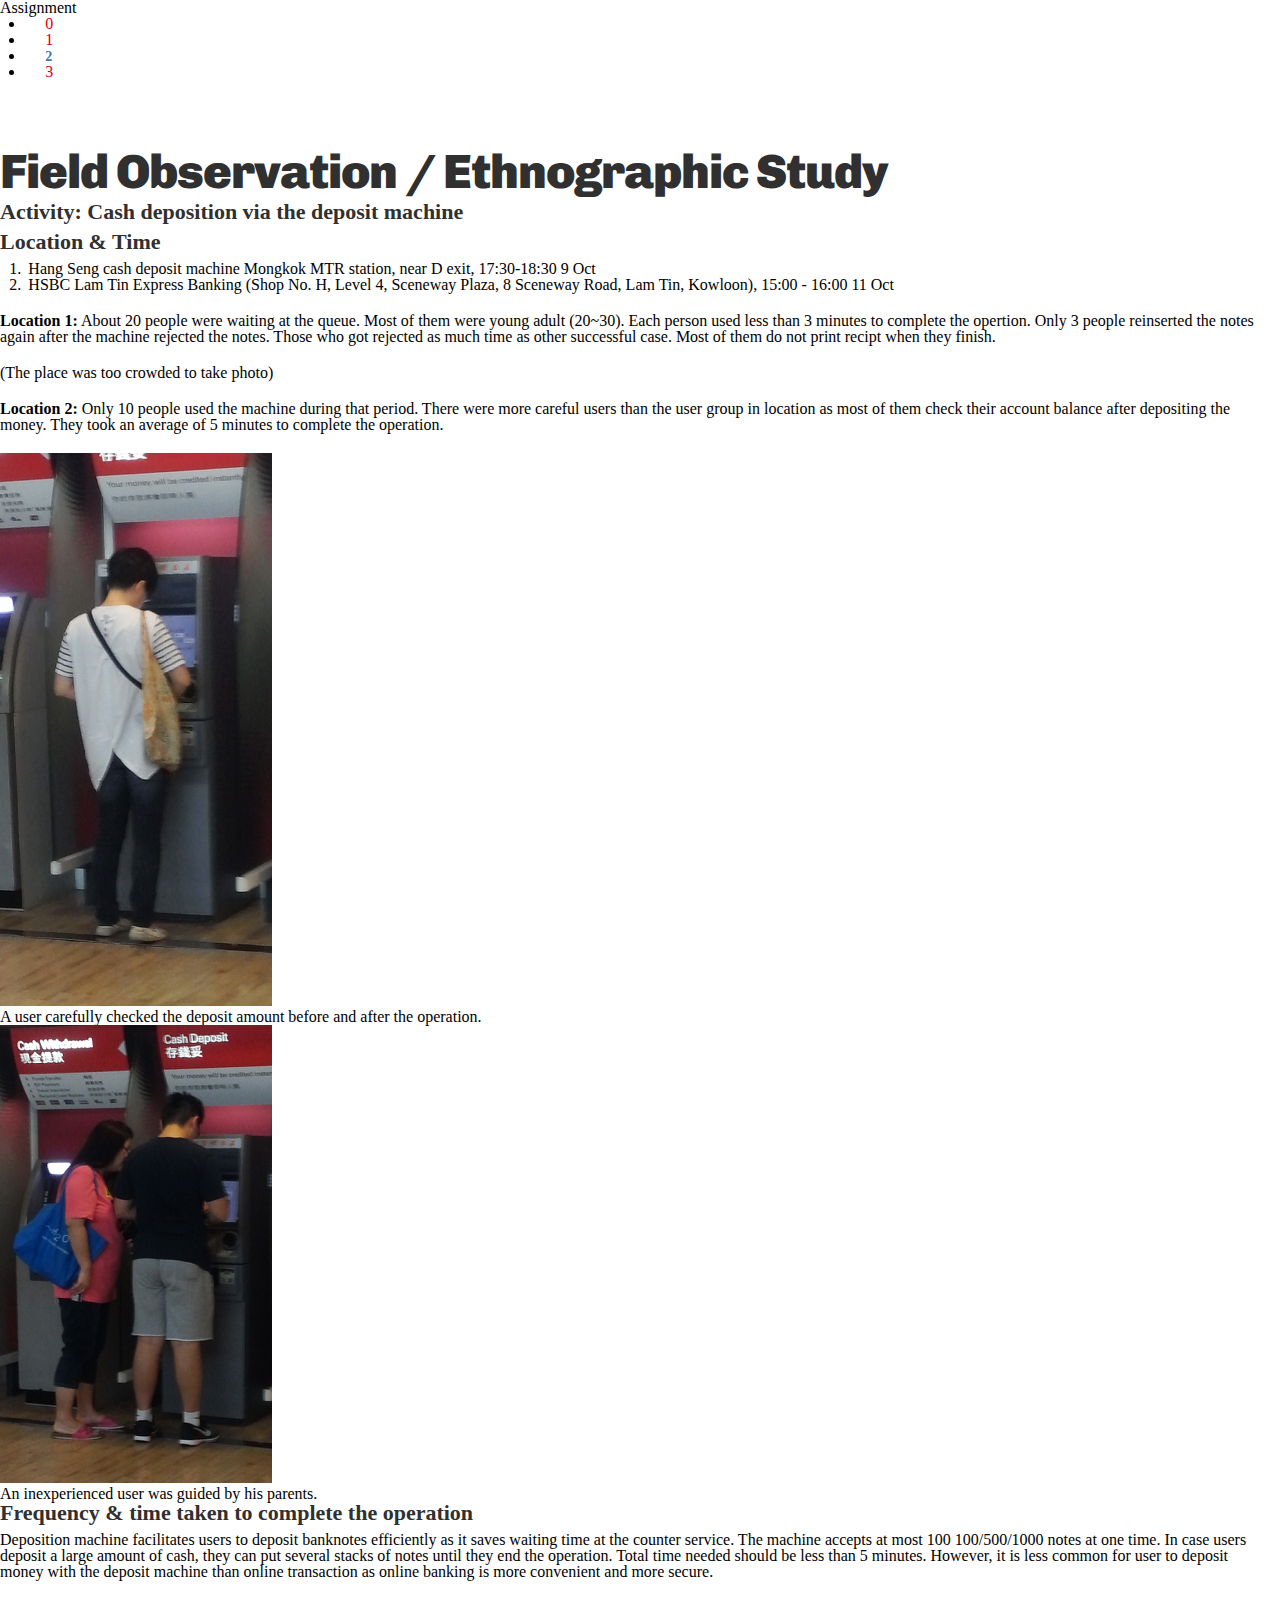
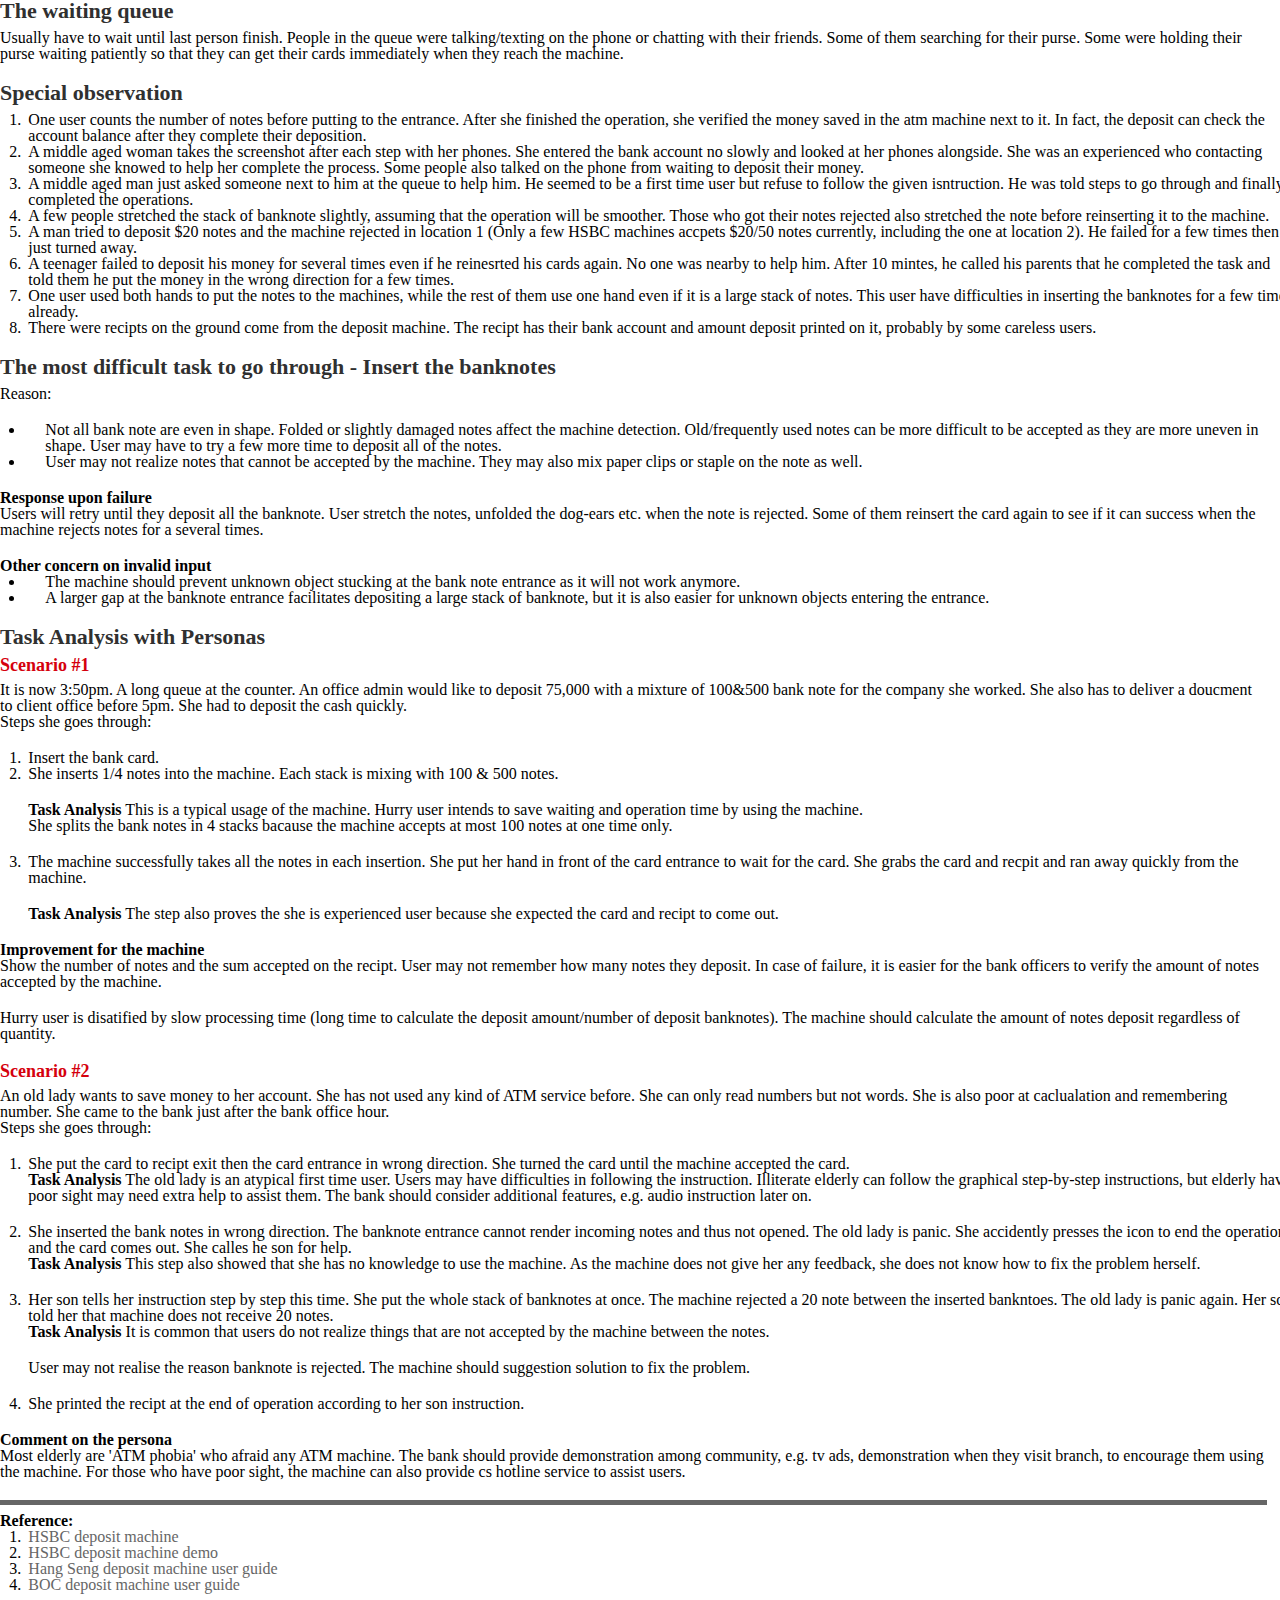
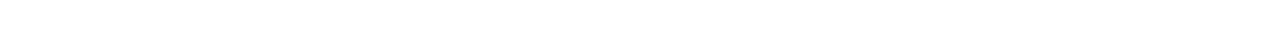
==== commit e3be98d7: "hw3" ====
--- a/hw2/index.html
+++ b/hw2/index.html
@@ -4,6 +4,7 @@
 		<meta charset='utf-8'>
 		<meta http-equiv="X-UA-Compatible" content="chrome=1">
 		<link href='https://fonts.googleapis.com/css?family=Chivo:900' rel='stylesheet' type='text/css'>
+		<link rel="shortcut icon" href="../favicon.ico" type="image/x-icon">
 		<link rel="stylesheet" type="text/css" href="../css/stylesheet.css" media="screen">
 		<link rel="stylesheet" type="text/css" href="../css/accordion.css">
 		<link rel="stylesheet" type="text/css" href="../css/bootstrap.min.css">
@@ -30,8 +31,7 @@
 							<li><a href="../index.html" class="navbar-link">0</a></li>
 							<li><a href="../index.html#hw1" class="navbar-link">1</a></li>
 							<li><a href="#" class="navbar-link active">2</a></li>
-							<li><a href="#" class="navbar-link">3</a></li>
-							<li><a href="#" class="navbar-link">4</a></li>
+							<li><a href="../hw3/index.html" class="navbar-link">3</a></li>
 						</ul>
 					</div>
 				</div>
--- a/css/stylesheet.css
+++ b/css/stylesheet.css
@@ -47,7 +47,7 @@
 }
 
 /* LAYOUT STYLES */
-body {
+/*body {
   font-family: 'Helvetica Neue', Helvetica, Arial, serif;
   font-size: 1em;
   line-height: 1.5;
@@ -55,7 +55,7 @@
   text-shadow: 0 1px 0 rgba(255, 255, 255, 0.8);
   background: #e7e7e7 url(../images/body-bg.png) 0 0 repeat;
 }
-
+*/
 a {
   color: #d5000d;
 }
--- a/css/accordion.css
+++ b/css/accordion.css
@@ -0,0 +1,78 @@
+/*----- Accordion -----*/
+.accordion, .accordion * {
+    -webkit-box-sizing:border-box; 
+    -moz-box-sizing:border-box; 
+    box-sizing:border-box;
+}
+ 
+.accordion{
+    overflow:hidden;
+	position:relative;
+	float:left;
+	width:100%;
+	height:auto;
+}
+ 
+/*----- Section Titles -----*/
+.accordion-section-title,
+.payment{
+    width:100%;
+    padding:10px 10% 10px 2%;
+	margin-top:15px;
+    display:inline-block;
+	border-bottom:2px solid #006C9C;
+    background:#FFFFFF;
+    transition:all linear 0.15s;
+    /* Type */
+    color:#002943;
+	font-size:18px;
+	position:relative;
+	float:left;
+}
+.accordion-section-title:first-child{
+	margin-top:0px !important;
+}
+
+.accordion-section-title:after{
+	content:'';
+	background-image:url(../images/btn-accordion.png);
+	background-size:cover;
+	height:32px;
+	width:32px;
+	position:absolute;
+	right:2%;
+	display:block;
+	top:5px;
+}
+
+.accordion-section-title.active:after,
+.payment.active:after{
+	background-image:url(../images/btn-accordion2.png);
+}
+ 
+.accordion-section-title.active, .accordion-section-title:hover,
+.payment.active, .payment:hover{
+    background:#D7F4FE;
+    /* Type */
+    text-decoration:none;
+}
+ 
+.accordion-section:last-child .accordion-section-title {
+}
+ 
+/*----- Section Content -----*/
+.accordion-section-content {
+	position:relative;
+	float:left;
+    display:none;
+	width:100%;
+	height:auto;
+}
+
+.accordion-section-content > div {
+	padding:15px 10px;
+	background-color:#FFF;
+	height:auto;
+	position:relative;
+	float:left;
+}--- a/css/custom.css
+++ b/css/custom.css
@@ -79,3 +79,18 @@
 	padding:0!important;
 	background-color: #333333!important;
 }
+
+/*hw3*/
+#hw3 li p{
+	margin-right: 25px!important;
+}
+#hw3 .panel-title{
+	position: relative;
+}
+#hw3 .panel-title img{
+	position: absolute;
+	width: 25px;
+	height:25px;
+	top: -25%;
+	right: 0px;
+}